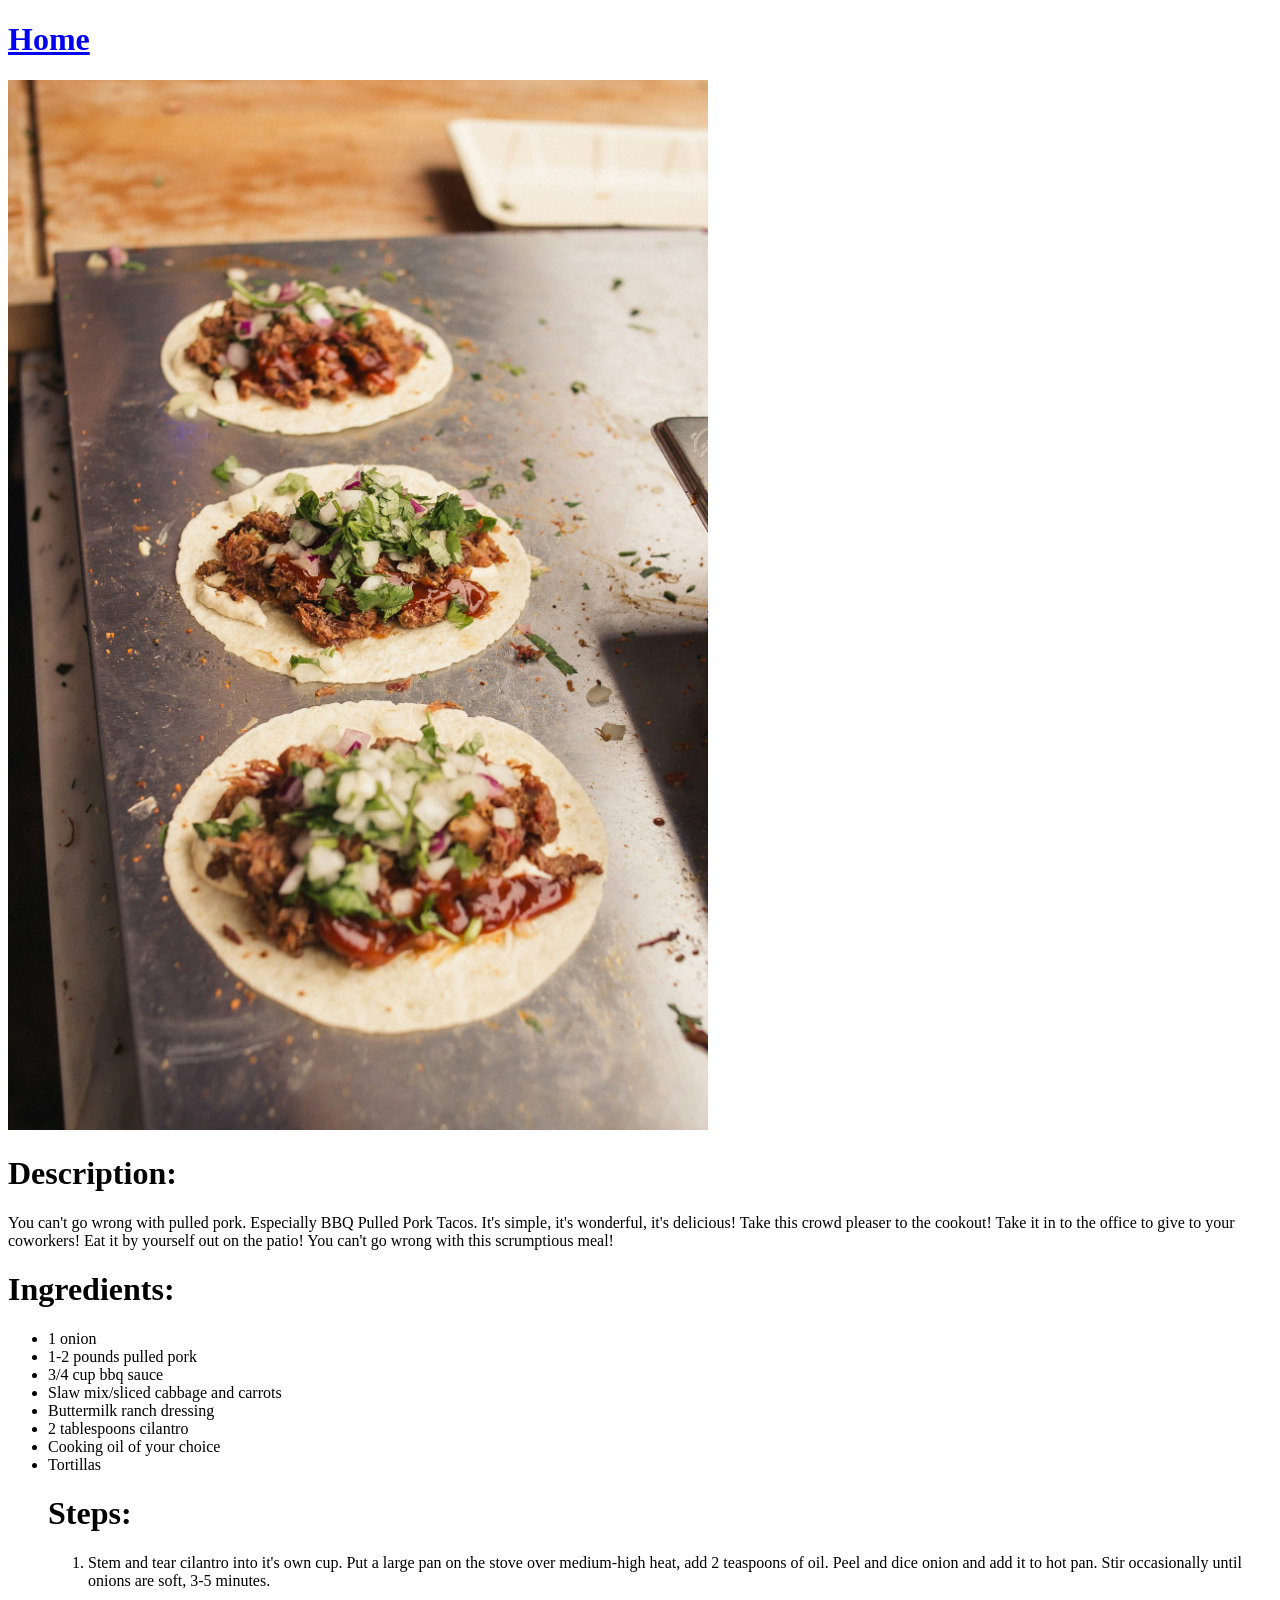
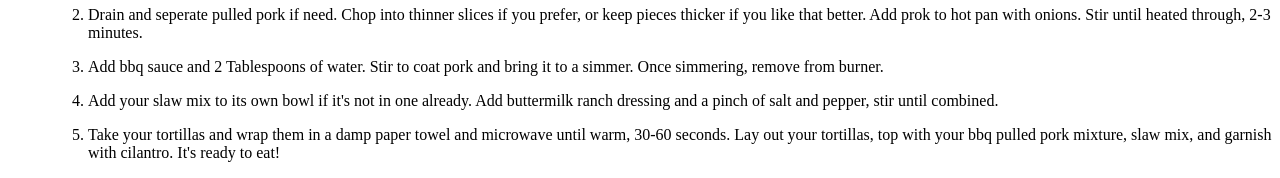
==== recipes/bbq_pulled_pork_tacos.html @ 7e7756e7 "Add home page and three pages with text and images Made home page, added three different pages with " ====
<!DOCTYPE html>

<html lang="en">
    <head>
        <meta charset="UTF-8">
        <title>BBQ_Pulled_pork_Tacos</title>
    </head>

    <body>
        <h1><a href="../index.html">Home</a></h1>
        <img src="../images/bbq_pulled_pork_tacos.jpg" width="700" alt="Three tortillas are laid out on a silver griddle
        topped with bbq pulled pork, cilantro, and chopped purple onions."/>
        <h1>Description:</h1>
        <p>You can't go wrong with pulled pork. Especially BBQ Pulled Pork Tacos. It's simple, it's wonderful, 
            it's delicious! Take this crowd pleaser to the cookout! Take it in to the office to give to your coworkers!
            Eat it by yourself out on the patio! You can't go wrong with this scrumptious meal!</p>

        <h1>Ingredients:</h1>
        <p><ul>
            <li>1 onion</li>
            <li>1-2 pounds pulled pork </li>
            <li>3/4 cup bbq sauce</li>
            <li>Slaw mix/sliced cabbage and carrots</li>
            <li>Buttermilk ranch dressing</li>
            <li>2 tablespoons cilantro</li>
            <li>Cooking oil of your choice</li>
            <li>Tortillas</li
        </ul></p>

        <h1>Steps:</h1>
        <p><ol>
            <li><p>Stem and tear cilantro into it's own cup. Put a large pan on the stove over medium-high heat,
                add 2 teaspoons of oil. Peel and dice onion and add it to hot pan. Stir occasionally until
                onions are soft, 3-5 minutes.</p></li>

            <li><p>Drain and seperate pulled pork if need. Chop into thinner slices if you prefer, or keep pieces
                thicker if you like that better. Add prok to hot pan with onions. Stir until heated through, 2-3 minutes. </p></li>

            <li><p>Add bbq sauce and 2 Tablespoons of water. Stir to coat pork and bring it to a simmer. Once simmering,
                remove from burner.</p></li>

            <li><p>Add your slaw mix to its own bowl if it's not in one already. Add buttermilk ranch dressing and a 
                pinch of salt and pepper, stir until combined. </p></li>

            <li><p>Take your tortillas and wrap them in a damp paper towel and microwave until warm, 30-60 seconds.
                   Lay out your tortillas, top with your bbq pulled pork mixture, slaw mix, and garnish with cilantro. 
                   It's ready to eat!</p></li>

        </ol></p>
    </body>

</html>
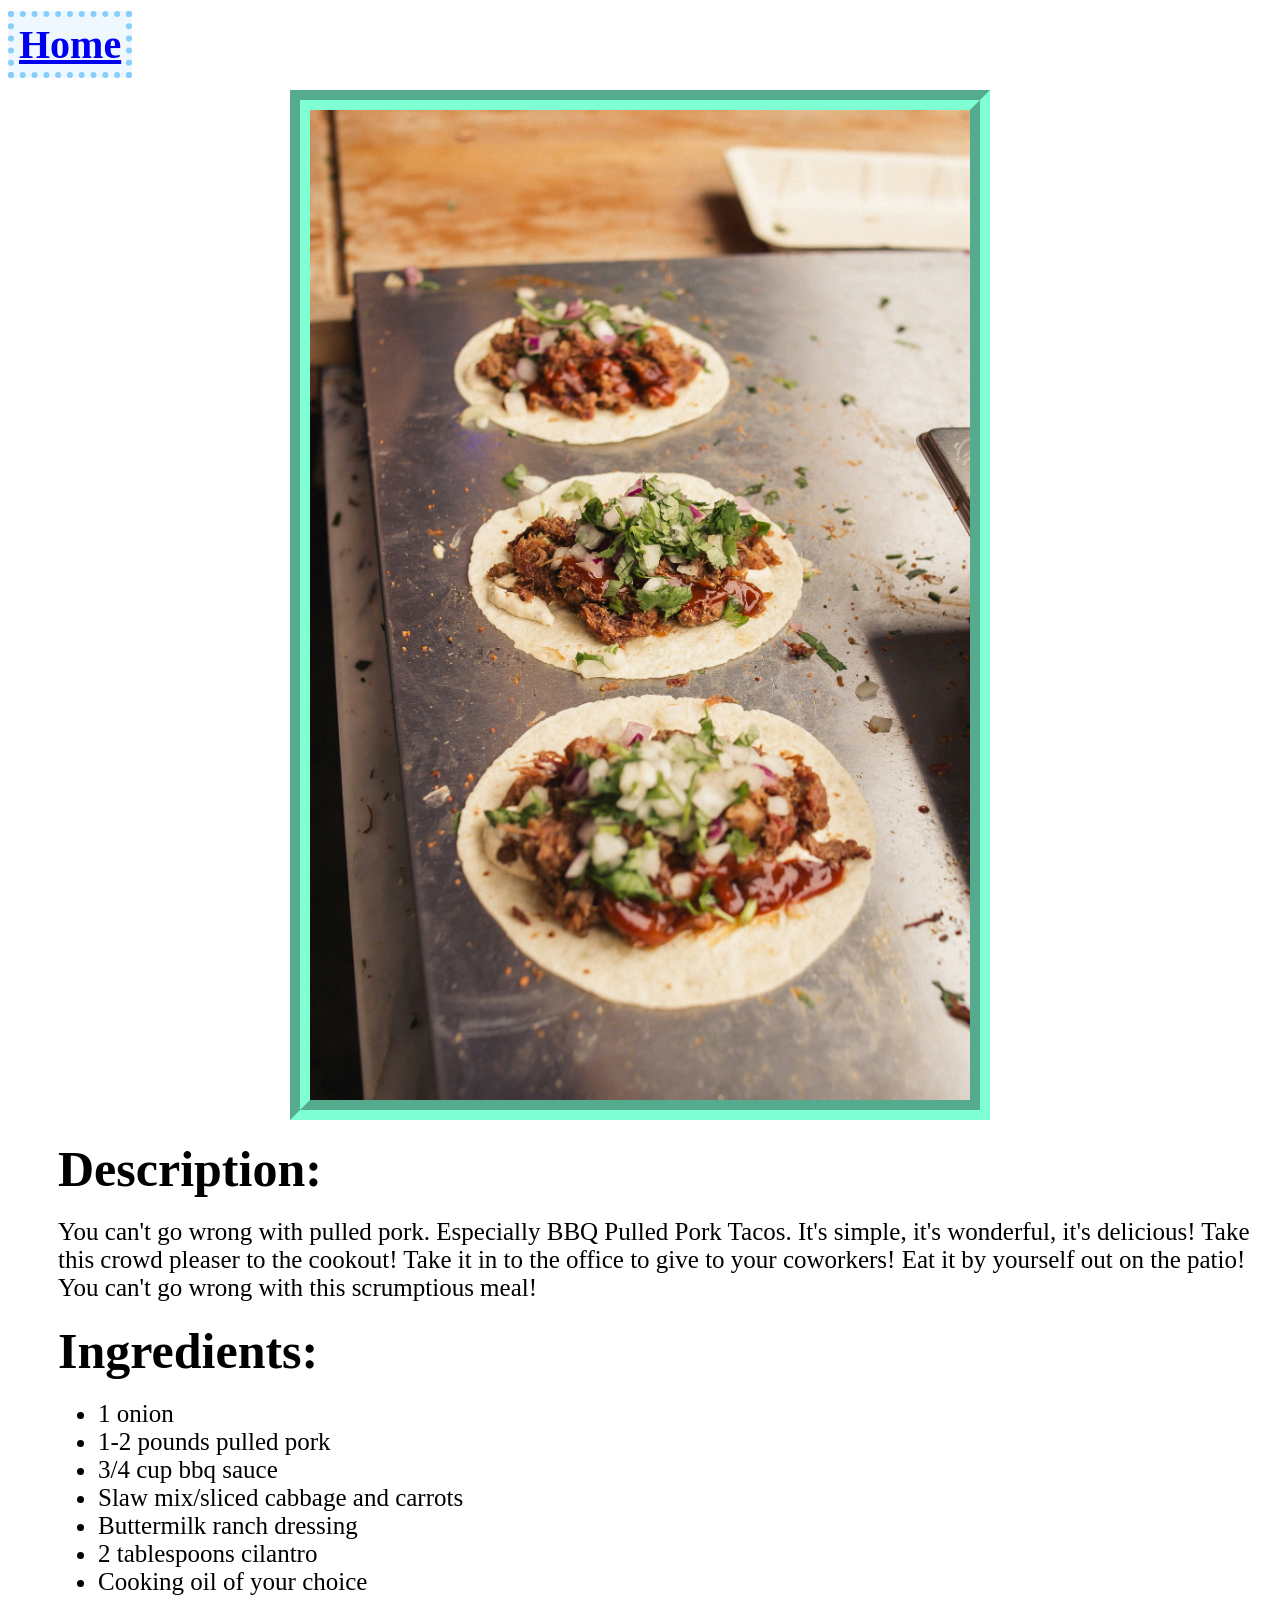
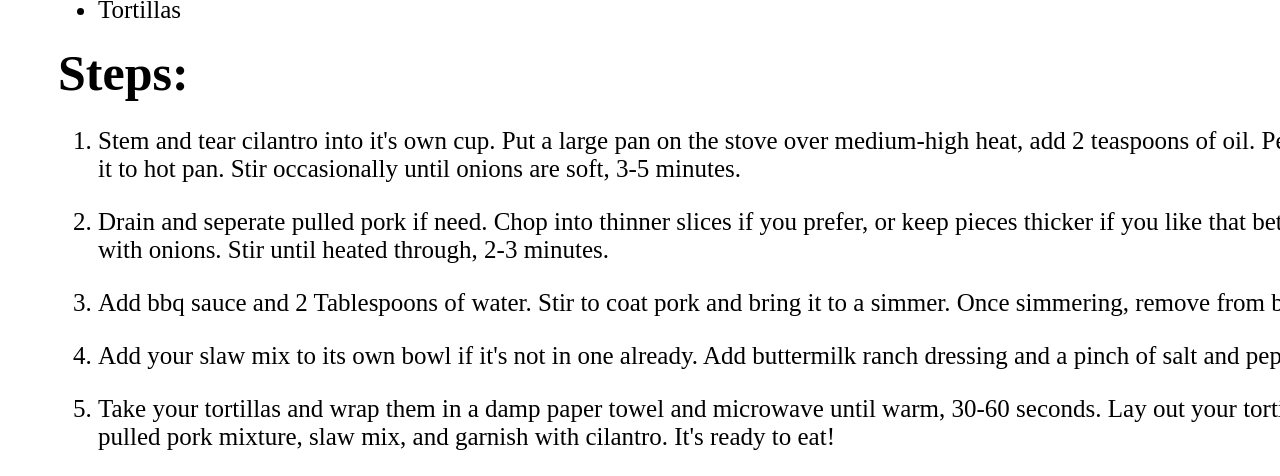
==== commit 90bd6af6: "add css stylesheet link stylesheet and add classes in html files" ====
--- a/recipes/bbq_pulled_pork_tacos.html
+++ b/recipes/bbq_pulled_pork_tacos.html
@@ -4,19 +4,20 @@
     <head>
         <meta charset="UTF-8">
         <title>BBQ_Pulled_pork_Tacos</title>
+        <link rel="stylesheet" href="../style.css">
     </head>
 
     <body>
-        <h1><a href="../index.html">Home</a></h1>
-        <img src="../images/bbq_pulled_pork_tacos.jpg" width="700" alt="Three tortillas are laid out on a silver griddle
+        <h1><a class="home-link" href="../index.html">Home</a></h1>
+        <img class="picture" src="../images/bbq_pulled_pork_tacos.jpg" width="700" alt="Three tortillas are laid out on a silver griddle
         topped with bbq pulled pork, cilantro, and chopped purple onions."/>
-        <h1>Description:</h1>
-        <p>You can't go wrong with pulled pork. Especially BBQ Pulled Pork Tacos. It's simple, it's wonderful, 
+        <h1 class="desc-head">Description:</h1>
+        <p class="desc">You can't go wrong with pulled pork. Especially BBQ Pulled Pork Tacos. It's simple, it's wonderful, 
             it's delicious! Take this crowd pleaser to the cookout! Take it in to the office to give to your coworkers!
             Eat it by yourself out on the patio! You can't go wrong with this scrumptious meal!</p>
 
-        <h1>Ingredients:</h1>
-        <p><ul>
+        <h1 class="ingreds-head">Ingredients:</h1>
+        <p><ul class="ingreds">
             <li>1 onion</li>
             <li>1-2 pounds pulled pork </li>
             <li>3/4 cup bbq sauce</li>
@@ -24,11 +25,11 @@
             <li>Buttermilk ranch dressing</li>
             <li>2 tablespoons cilantro</li>
             <li>Cooking oil of your choice</li>
-            <li>Tortillas</li
+            <li>Tortillas</li>
         </ul></p>
 
-        <h1>Steps:</h1>
-        <p><ol>
+        <h1 class="step-head">Steps:</h1>
+        <p><ol class="steps">
             <li><p>Stem and tear cilantro into it's own cup. Put a large pan on the stove over medium-high heat,
                 add 2 teaspoons of oil. Peel and dice onion and add it to hot pan. Stir occasionally until
                 onions are soft, 3-5 minutes.</p></li>
--- a/style.css
+++ b/style.css
@@ -0,0 +1,85 @@
+*,
+*::before,
+*::after {
+    box-sizing: border-box;
+}
+
+/*Home Page*/
+.main-title {
+    width: 400px;
+    margin: auto;
+    background-color: rgb(255, 237, 137);
+    border: 10px;
+    border-style: groove;
+    border-color: lightskyblue;
+    text-align: center;
+    font-family: "Serif", sans-serif; 
+    font-size: 50px;
+}
+
+.recipes {
+    display: block;
+    width: 250px;
+    margin: auto;
+    padding: 25px;
+    border: 3px;
+    border-style: dashed;
+    border-color: lightcoral;
+    font-family: "Times New Roman", sans-serif;
+    font-size: 20px;
+}
+
+/*Recipe Pages*/
+
+.home-link {
+    font-size: 40px;
+    padding: 5px;
+    border: 6px;
+    border-style: dotted;
+    border-color: lightskyblue;
+    background-color: aliceblue;
+}
+
+.picture {
+    display: block;
+    margin: auto;
+    border: 20px;
+    border-style: groove;
+    border-color: aquamarine;
+}
+
+.desc-head {
+    margin: 20px 50px;
+    font-size: 50px;
+}
+
+.desc {
+    width: 1200px;
+    margin: 20px 50px;
+    font-size: 25px;
+}
+
+
+.ingreds-head {
+    margin: 20px 50px;
+    font-size: 50px;
+
+}
+
+.ingreds {
+    margin: 20px 50px;
+    font-size: 25px;
+
+}
+
+.step-head {
+    margin: 20px 50px;
+    font-size: 50px;
+
+}
+
+.steps {
+    width: 1500px;
+    font-size: 25px;
+    margin: 20px 50px;
+}
